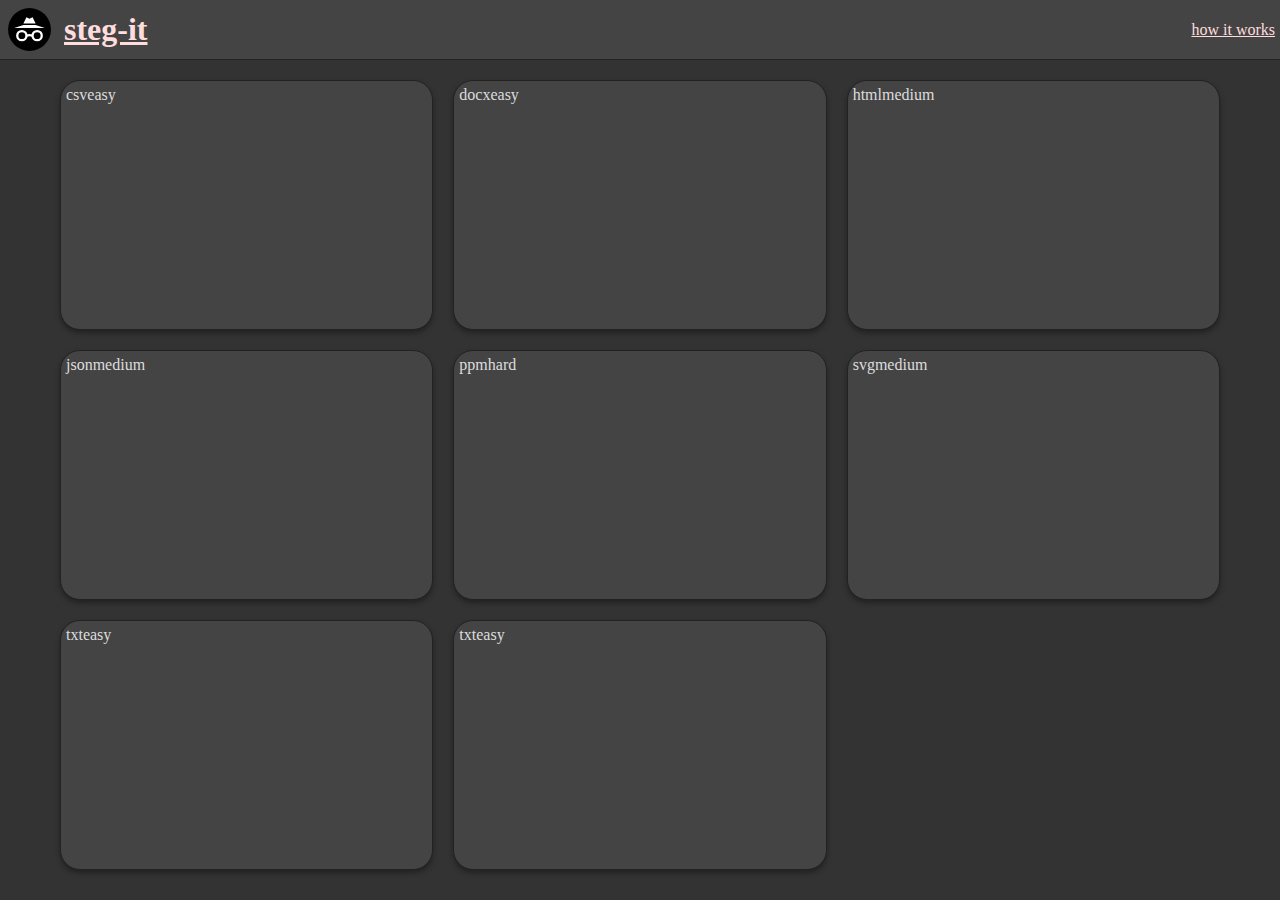
==== index.html @ 73621193 "steg it initial setup" ====
<!DOCTYPE html>
<html lang="en">
<head>
    <meta charset="UTF-8">
    <meta name="viewport" content="width=device-width, initial-scale=1.0">
    <title>steg-it</title>
    <meta name="description" content="This website provides multiple examples for Steganography in text and image files.">
    <link rel="icon" href="icon.svg"/>
    <link rel="stylesheet" href="style.css">
</head>
<body>
    <header>
        <a href="#home">
            <img src="icon.svg" alt="logo"/>
            <h1>steg-it</h1>
        </a>
        <a href="#how-it-works">how it works</a>
    </header>
    <main id="home">
        <nav>
            <a href="#steg-1"><span>csv</span><span>easy</span></a>
            <a href="#steg-2"><span>docx</span><span>easy</span></a>
            <a href="#steg-3"><span>html</span><span>medium</span></a>
            <a href="#steg-4"><span>json</span><span>medium</span></a>
            <a href="#steg-5"><span>ppm</span><span>hard</span></a>
            <a href="#steg-6"><span>svg</span><span>medium</span></a>
            <a href="#steg-7"><span>txt</span><span>easy</span></a>
            <a href="#steg-8"><span>txt</span><span>easy</span></a>
        </nav>

        <section id="steg-1">
            <a href="#home">back</a>
            <a href="steg/file.csv" download>challenge file</a>
        </section>
        <section id="steg-2">
            <a href="#home">back</a>
            <a href="steg/file.docx" download>challenge file</a>
        </section>
        <section id="steg-3">
            <a href="#home">back</a>
            <a href="steg/file.html" download>challenge file</a>
        </section>
        <section id="steg-4">
            <a href="#home">back</a>
            <a href="steg/file.json" download>challenge file</a>
        </section>
        <section id="steg-5">
            <a href="#home">back</a>
            <a href="steg/file.ppm" download>challenge file</a>
        </section>
        <section id="steg-6">
            <a href="#home">back</a>
            <a href="steg/file.svg" download>challenge file</a>
        </section>
        <section id="steg-7">
            <a href="#home">back</a>
            <a href="steg/file.txt" download>challenge file</a>
        </section>
        <section id="steg-8">
            <a href="#home">back</a>
            <a href="steg/file.txt" download>challenge file</a>
        </section>
    </main>
    <footer id="how-it-works">
        <article>
        <h2>How it works</h2>
            In <a href="https://en.wikipedia.org/wiki/Steganography">Steganography</a> a participant tries to hide information in a cover-object in plain sight.
            It can be applied to many things like images, text, filesystems and even more.
            After the information was embedded it can be extracted again.
            <br />
            This website provides a few examples/challenges to find and decipher the hidden messages.
            Each cover-object will only contains a single hidden message to reduce complexity.
            The cover-objects are synthetic, which means their only purpose is to hide the message.
            The found message can be validated on this website.
            <br />
            If you have trouble finding the message you can get hints on this website as well.
            But generally try to avoid taking hints, it's a far better experience solving it without.
            <br />
            Have fun!
        </article>
    </footer>
</body>
</html>
---- style.css ----
:root {
    --link-color: #fdd;
    --link-hover-color: #f90;
    --text-color: #ddd;
    --background-color: #333;

    --card-page-margin: 20px;
    --card-gap: 20px;
    --card-columns: 3;
    --card-width: calc((min(100svw, 1500px) - (var(--card-columns) - 1) * var(--card-gap)) / var(--card-columns) - 2 * var(--card-page-margin));
    --card-height: 250px;
}

@media (width <= 1250px) {
    :root {
        --card-columns: 2;
    }
}

@media (width <= 800px) {
    :root {
        --card-columns: 1;
    }
}

* {
    box-sizing: border-box;
    margin: 0;
    color: var(--text-color);
    transition: transform 0.2s, color 0.2s, background-color 0.1s;
}

body {
    background-color: var(--background-color);
    display: grid;
    grid-template-rows: 60px auto;
    width: 100svw;
    height: 100svh;
    overflow: hidden;
}

:target {
    outline: none;
}

h1, h2 {
    color: inherit
}

a {
    color: var(--link-color);

    &:hover {
        color: var(--link-hover-color);
    }
}

header {
    display: flex;
    justify-content: space-between;
    align-items: center;
    height: 100%;
    padding: 5px;
    background-color: #444;
    border-bottom: 1px solid #222;

    &>a {
        display: flex;
        align-items: center;
        justify-content: center;
        gap: 10px;
        height: 100%;

        &>img {
            display: inline-block;
            height: 100%;
        }

        &>h1 {
            display: inline-block;
        }
    }
}

main {
    grid-column: 1 / span 1;
    grid-row: 2 / span 1;
    padding: 20px;
    overflow-y: auto;
    position: relative;

    &>nav {
        width: min-content;
        display: grid;
        grid-template-columns: repeat(var(--card-columns), var(--card-width));
        grid-auto-rows: var(--card-height);
        gap: var(--card-gap);
        margin: auto;

        &>a {
            border: 1px solid #222;
            background-color: #444;
            box-shadow: #222 0 3px 5px;
            border-radius: 20px;
            padding: 5px;
            text-decoration: none;

            &:hover {
                background-color: #555;
                cursor: pointer;
            }
        }
    }

    &>section {
        position: absolute;
        top: 0;
        left: 0;
        width: 100%;
        height: 100%;
        background-color: var(--background-color);
    }

    &>section:not(:target) {
        transform: translate(-100%, 0);
    }
}

footer {
    grid-column: 1 / span 1;
    grid-row: 2 / span 1;
    padding: 20px;
    overflow-y: auto;
    background-color: var(--background-color);
    z-index: 1;

    &>article {
        display: block;
        margin: auto;
        max-width: 80ch;
    }
}

#how-it-works:not(:target) {
    transform: translate(-100%, 0);
}
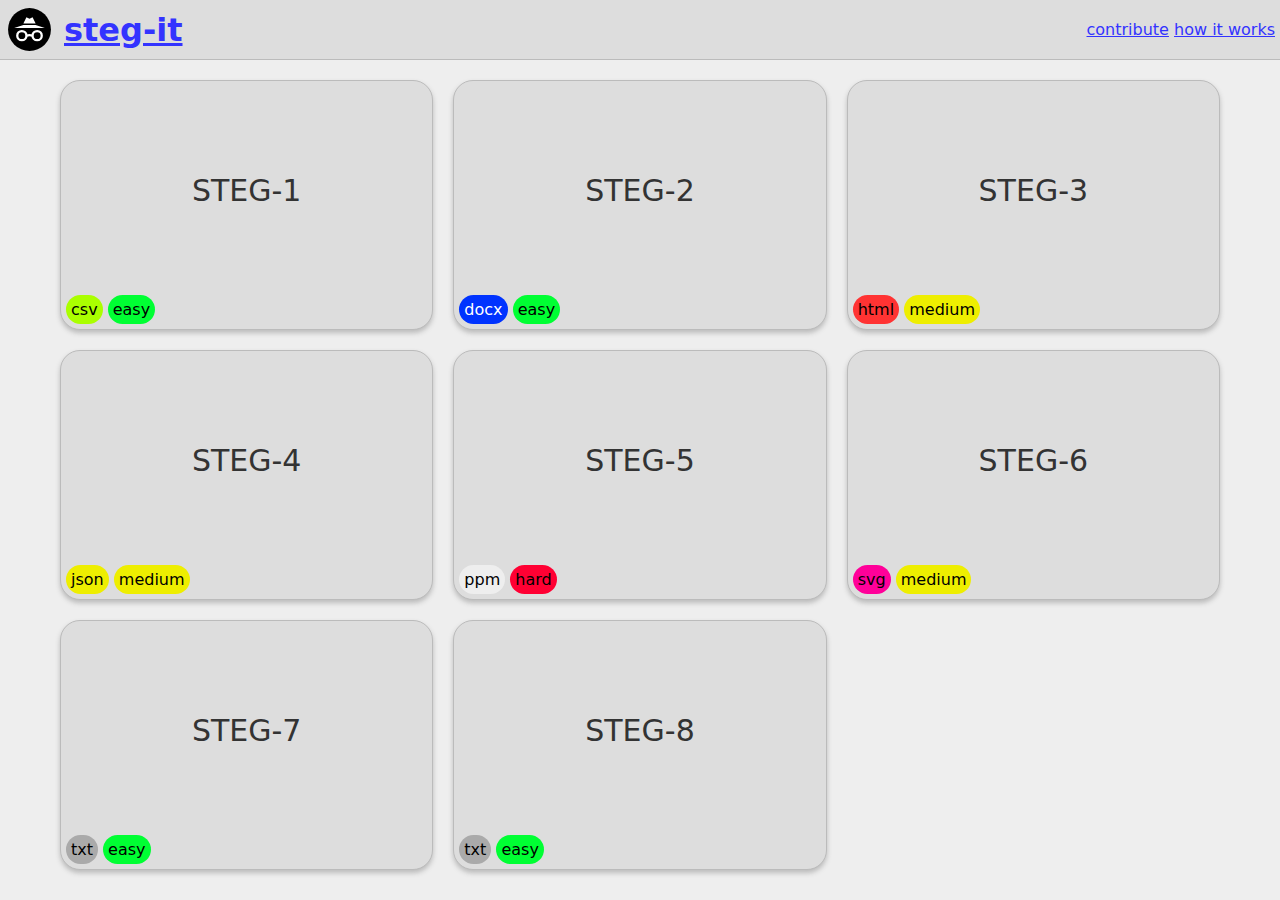
==== commit 54c0fddc: "update" ====
--- a/index.html
+++ b/index.html
@@ -3,10 +3,12 @@
 <head>
     <meta charset="UTF-8">
     <meta name="viewport" content="width=device-width, initial-scale=1.0">
+    <meta name="description" content="This website provides multiple examples for Steganography in text and image files.">
+    <meta name="keywords" content="steganography, steganalysis, webapp, learning-by-doing">
     <title>steg-it</title>
-    <meta name="description" content="This website provides multiple examples for Steganography in text and image files.">
     <link rel="icon" href="icon.svg"/>
     <link rel="stylesheet" href="style.css">
+    <script src="script.js"></script>
 </head>
 <body>
     <header>
@@ -14,69 +16,248 @@
             <img src="icon.svg" alt="logo"/>
             <h1>steg-it</h1>
         </a>
-        <a href="#how-it-works">how it works</a>
+        <div>
+            <a href="https://github.com/AntVil/steg-it">contribute</a>
+            <a href="#how-it-works">how it works</a>
+        </div>
     </header>
     <main id="home">
         <nav>
-            <a href="#steg-1"><span>csv</span><span>easy</span></a>
-            <a href="#steg-2"><span>docx</span><span>easy</span></a>
-            <a href="#steg-3"><span>html</span><span>medium</span></a>
-            <a href="#steg-4"><span>json</span><span>medium</span></a>
-            <a href="#steg-5"><span>ppm</span><span>hard</span></a>
-            <a href="#steg-6"><span>svg</span><span>medium</span></a>
-            <a href="#steg-7"><span>txt</span><span>easy</span></a>
-            <a href="#steg-8"><span>txt</span><span>easy</span></a>
+            <a href="#steg-1">
+                <label>STEG-1</label>
+                <div>
+                    <span class="csv">csv</span>
+                    <span class="easy">easy</span>
+                </div>
+            </a>
+            <a href="#steg-2">
+                <label>STEG-2</label>
+                <div>
+                    <span class="docx">docx</span>
+                    <span class="easy">easy</span>
+                </div>
+            </a>
+            <a href="#steg-3">
+                <label>STEG-3</label>
+                <div>
+                    <span class="html">html</span>
+                    <span class="medium">medium</span>
+                </div>
+            </a>
+            <a href="#steg-4">
+                <label>STEG-4</label>
+                <div>
+                    <span class="json">json</span>
+                    <span class="medium">medium</span>
+                </div>
+            </a>
+            <a href="#steg-5">
+                <label>STEG-5</label>
+                <div>
+                    <span class="ppm">ppm</span>
+                    <span class="hard">hard</span>
+                </div>
+            </a>
+            <a href="#steg-6">
+                <label>STEG-6</label>
+                <div>
+                    <span class="svg">svg</span>
+                    <span class="medium">medium</span>
+                </div>
+            </a>
+            <a href="#steg-7">
+                <label>STEG-7</label>
+                <div>
+                    <span class="txt">txt</span>
+                    <span class="easy">easy</span>
+                </div>
+            </a>
+            <a href="#steg-8">
+                <label>STEG-8</label>
+                <div>
+                    <span class="txt">txt</span>
+                    <span class="easy">easy</span>
+                </div>
+            </a>
         </nav>
 
         <section id="steg-1">
-            <a href="#home">back</a>
-            <a href="steg/file.csv" download>challenge file</a>
+            <div>
+                <a href="#home">go back</a>
+                <h2>STEG-1</h2>
+                <p>Find the message inside this file: <a href="steg/steg-1.csv" download>challenge file</a></p>
+                <h3>Hints</h3>
+                <details>
+                    <summary>Hint 1</summary>
+                    <p>In Steganography participants often try to hide content in optional or unused resources. What would be such resources in this csv-file?</p>
+                </details>
+                <details>
+                    <summary>Hint 2</summary>
+                    <p>In some cases it's necessary to have a better understanding of the type of the cover-object. The csv-standard is not just about commas and also includes escape characters. How could they be used to encode information?</p>
+                </details>
+                <h3>Validate</h3>
+                <p>If you have a guess you can validate it here:</p>
+                <noscript>To enable Validation you will have to enable JavaScript.</noscript>
+                <input type="text" minlength="8" oninput="validate(this)" placeholder="your guess" data-validation-hash="56f0e5b2847c3a0b1c4b6b89dfcdfa30712c57e4e28afe0acaa1b123d09c0cfe" />
+                <h4>Attribution</h4>
+                <p>
+                    The data to generate this file was taken from here:
+                    <a href="https://www.w3.org/wiki/CSS/Properties/color/keywords" target="_blank" rel="noopener noreferrer">https://www.w3.org/wiki/CSS/Properties/color/keywords</a>
+                </p>
+            </div>
         </section>
         <section id="steg-2">
-            <a href="#home">back</a>
-            <a href="steg/file.docx" download>challenge file</a>
+            <div>
+                <a href="#home">go back</a>
+                <h2>STEG-2</h2>
+                <p>Find the message inside this file: <a href="steg/steg-2.docx" download>challenge file</a></p>
+                <h3>Hints</h3>
+                <details>
+                    <summary>Hint 1</summary>
+                </details>
+                <h3>Validate</h3>
+                <p>If you have a guess you can validate it here:</p>
+                <noscript>To enable Validation you will have to enable JavaScript</noscript>
+                <input type="text" minlength="8" oninput="validate(this)" placeholder="your guess" data-validation-hash="e06554818e902b4ba339f066967c0000da3fcda4fd7eb4ef89c124fa78bda419" />
+            </div>
         </section>
         <section id="steg-3">
-            <a href="#home">back</a>
-            <a href="steg/file.html" download>challenge file</a>
+            <div>
+                <a href="#home">go back</a>
+                <h2>STEG-3</h2>
+                <p>Find the message inside this file: <a href="steg/steg-3.html" download>challenge file</a></p>
+                <h3>Hints</h3>
+                <details>
+                    <summary>Hint 1</summary>
+                </details>
+                <h3>Validate</h3>
+                <p>If you have a guess you can validate it here:</p>
+                <noscript>To enable Validation you will have to enable JavaScript</noscript>
+                <input type="text" minlength="8" oninput="validate(this)" placeholder="your guess" data-validation-hash="91f060a9ad4b39eb228d9537292fab19d252faed06c169d0fdcb4a90560f5676" />
+            </div>
         </section>
         <section id="steg-4">
-            <a href="#home">back</a>
-            <a href="steg/file.json" download>challenge file</a>
+            <div>
+                <a href="#home">go back</a>
+                <h2>STEG-4</h2>
+                <p>Find the message inside this file: <a href="steg/steg-4.json" download>challenge file</a></p>
+                <h3>Hints</h3>
+                <details>
+                    <summary>Hint 1</summary>
+                </details>
+                <h3>Validate</h3>
+                <p>If you have a guess you can validate it here:</p>
+                <noscript>To enable Validation you will have to enable JavaScript</noscript>
+                <input type="text" minlength="8" oninput="validate(this)" placeholder="your guess" data-validation-hash="eda71746c01c3f465ffd02b6da15a6518e6fbc8f06f1ac525be193be5507069d" />
+                <h4>Attribution</h4>
+                <p>
+                    The data to generate this file was taken from here:
+                    <a href="https://www.w3.org/wiki/CSS/Properties/color/keywords" target="_blank" rel="noopener noreferrer">https://www.w3.org/wiki/CSS/Properties/color/keywords</a>
+                </p>
+            </div>
         </section>
         <section id="steg-5">
-            <a href="#home">back</a>
-            <a href="steg/file.ppm" download>challenge file</a>
+            <div>
+                <a href="#home">go back</a>
+                <h2>STEG-5</h2>
+                <p>Find the message inside this file: <a href="steg/steg-5.ppm" download>challenge file</a></p>
+                <h3>Hints</h3>
+                <details>
+                    <summary>Hint 1</summary>
+                </details>
+                <h3>Validate</h3>
+                <p>If you have a guess you can validate it here:</p>
+                <noscript>To enable Validation you will have to enable JavaScript</noscript>
+                <input type="text" minlength="8" oninput="validate(this)" placeholder="your guess" data-validation-hash="4063e12acc5102510afb3c51a06d50b225de40d3194a972dce4d52225ee72582" />
+            </div>
         </section>
         <section id="steg-6">
-            <a href="#home">back</a>
-            <a href="steg/file.svg" download>challenge file</a>
+            <div>
+                <a href="#home">go back</a>
+                <h2>STEG-6</h2>
+                <p>Find the message inside this file: <a href="steg/steg-6.svg" download>challenge file</a></p>
+                <h3>Hints</h3>
+                <details>
+                    <summary>Hint 1</summary>
+                </details>
+                <h3>Validate</h3>
+                <p>If you have a guess you can validate it here:</p>
+                <noscript>To enable Validation you will have to enable JavaScript</noscript>
+                <input type="text" minlength="8" oninput="validate(this)" placeholder="your guess" data-validation-hash="3549b0028b75d981cdda2e573e9cb49dedc200185876df299f912b79f69dabd8" />
+            </div>
         </section>
         <section id="steg-7">
-            <a href="#home">back</a>
-            <a href="steg/file.txt" download>challenge file</a>
+            <div>
+                <a href="#home">go back</a>
+                <h2>STEG-7</h2>
+                <p>Find the message inside this file: <a href="steg/steg-7.txt" download>challenge file</a></p>
+                <h3>Hints</h3>
+                <details>
+                    <summary>Hint 1</summary>
+                </details>
+                <h3>Validate</h3>
+                <p>If you have a guess you can validate it here:</p>
+                <noscript>To enable Validation you will have to enable JavaScript</noscript>
+                <input type="text" minlength="8" oninput="validate(this)" placeholder="your guess" data-validation-hash="72f106acc268775da28b21eb67479bd65af4135c24d999cd9460b832772a3e22" />
+            </div>
         </section>
         <section id="steg-8">
-            <a href="#home">back</a>
-            <a href="steg/file.txt" download>challenge file</a>
+            <div>
+                <a href="#home">go back</a>
+                <h2>STEG-8</h2>
+                <p>Find the message inside this file: <a href="steg/steg-8.txt" download>challenge file</a></p>
+                <h3>Hints</h3>
+                <details>
+                    <summary>Hint 1</summary>
+                </details>
+                <h3>Validate</h3>
+                <p>If you have a guess you can validate it here:</p>
+                <noscript>To enable Validation you will have to enable JavaScript</noscript>
+                <input type="text" minlength="8" oninput="validate(this)" placeholder="your guess" data-validation-hash="57eb5aedb42b638bbf6c7c7fc40416a238ab7edb082ac90ae8b30fa95a96c33b" />
+            </div>
+        </section>
+        <section id="steg-9">
+            <div>
+                <a href="#home">go back</a>
+                <h2>STEG-9</h2>
+                <p>Find the message inside this file: <a href="steg/steg-9.txt" download>challenge file</a></p>
+                <h3>Hints</h3>
+                <details>
+                    <summary>Hint 1</summary>
+                </details>
+                <h3>Validate</h3>
+                <p>If you have a guess you can validate it here:</p>
+                <noscript>To enable Validation you will have to enable JavaScript</noscript>
+                <input type="text" minlength="8" oninput="validate(this)" placeholder="your guess" data-validation-hash="e9f5607761cac00ac2ee7b349aedb414e52020134b78622a1c79ef299cf35494" />
+            </div>
         </section>
     </main>
     <footer id="how-it-works">
         <article>
         <h2>How it works</h2>
-            In <a href="https://en.wikipedia.org/wiki/Steganography">Steganography</a> a participant tries to hide information in a cover-object in plain sight.
-            It can be applied to many things like images, text, filesystems and even more.
-            After the information was embedded it can be extracted again.
+            <p>
+                In <a href="https://en.wikipedia.org/wiki/Steganography">Steganography</a> a participant tries to hide information in a cover-object in plain sight.
+                It can be applied to many things like images, text, filesystems and even more.
+                After the information was embedded it can be extracted again.
+                <br />
+                This website provides a few examples/challenges to find and decipher the hidden messages.
+                Each cover-object will only contains a single hidden message to reduce complexity.
+                The cover-objects are synthetic, which means their only purpose is to hide the message.
+                The found message can be validated on this website.
+                Each message consists of a single lowercased english word.
+                Each word will have at least 8 characters.
+                There will be no punctuation symbol, whitespace or similar characters.
+                <br />
+                If you have trouble finding the message you can get hints on this website as well.
+                But generally try to avoid taking hints, it's a far better experience solving it without.
+                <br />
+                Have fun!
+            </p>
             <br />
-            This website provides a few examples/challenges to find and decipher the hidden messages.
-            Each cover-object will only contains a single hidden message to reduce complexity.
-            The cover-objects are synthetic, which means their only purpose is to hide the message.
-            The found message can be validated on this website.
-            <br />
-            If you have trouble finding the message you can get hints on this website as well.
-            But generally try to avoid taking hints, it's a far better experience solving it without.
-            <br />
-            Have fun!
+            <aside>
+                Since most people cannot decode binary in their head you can use websites like this one here:
+                <a href="https://dencode.com/en/" target="_blank" rel="noopener noreferrer">https://dencode.com/en/</a>
+            </aside>
         </article>
     </footer>
 </body>
--- a/style.css
+++ b/style.css
@@ -1,8 +1,15 @@
 :root {
-    --link-color: #fdd;
-    --link-hover-color: #f90;
-    --text-color: #ddd;
-    --background-color: #333;
+    color-scheme: light dark;
+
+    --link-color: light-dark(#33f, #fdd);
+    --link-hover-color: light-dark(#09f, #f90);
+    --link-active-color: light-dark(#3Af, #fA3);
+    --text-color: light-dark(#333, #ddd);
+    --shadow-color: light-dark(#bbb, #222);
+    --theme-color-1: light-dark(#eee, #333);
+    --theme-color-2: light-dark(#ddd, #444);
+    --theme-color-3: light-dark(#ccc, #555);
+    --theme-color-4: light-dark(#bbb, #666);
 
     --card-page-margin: 20px;
     --card-gap: 20px;
@@ -27,11 +34,12 @@
     box-sizing: border-box;
     margin: 0;
     color: var(--text-color);
-    transition: transform 0.2s, color 0.2s, background-color 0.1s;
+    font-family: system-ui, -apple-system, BlinkMacSystemFont, 'Segoe UI', Roboto, Oxygen, Ubuntu, Cantarell, 'Open Sans', 'Helvetica Neue', sans-serif;
+    transition: transform 0.2s, background-color 0.1s;
 }
 
 body {
-    background-color: var(--background-color);
+    background-color: var(--theme-color-1);
     display: grid;
     grid-template-rows: 60px auto;
     width: 100svw;
@@ -43,7 +51,7 @@
     outline: none;
 }
 
-h1, h2 {
+h1, h2, h3, h4 {
     color: inherit
 }
 
@@ -53,6 +61,18 @@
     &:hover {
         color: var(--link-hover-color);
     }
+
+    &:active {
+        color: var(--link-active-color);
+    }
+}
+
+summary:hover {
+    cursor: pointer;
+}
+
+noscript {
+    color: #f00;
 }
 
 header {
@@ -61,8 +81,8 @@
     align-items: center;
     height: 100%;
     padding: 5px;
-    background-color: #444;
-    border-bottom: 1px solid #222;
+    background-color: var(--theme-color-2);
+    border-bottom: 1px solid var(--theme-color-4);
 
     &>a {
         display: flex;
@@ -98,16 +118,86 @@
         margin: auto;
 
         &>a {
-            border: 1px solid #222;
-            background-color: #444;
-            box-shadow: #222 0 3px 5px;
+            display: grid;
+            grid-template-rows: 1fr auto;
+            border: 0.5px solid var(--theme-color-4);
+            background-color: var(--theme-color-2);
+            box-shadow: var(--shadow-color) 0 3px 5px;
             border-radius: 20px;
             padding: 5px;
             text-decoration: none;
 
             &:hover {
-                background-color: #555;
+                background-color: var(--theme-color-3);
                 cursor: pointer;
+            }
+
+            &:active {
+                background-color: var(--theme-color-4);
+            }
+
+            &>label {
+                display: flex;
+                justify-content: center;
+                align-items: center;
+                font-size: 30px;
+                cursor: inherit;
+            }
+
+            &>div>span {
+                display: inline-block;
+                padding: 5px;
+                border-radius: 20px;
+
+                &.csv {
+                    background-color: #af0;
+                    color: #000;
+                }
+
+                &.easy {
+                    background-color: #0f3;
+                    color: #000;
+                }
+
+                &.docx {
+                    background-color: #03f;
+                    color: #fff;
+                }
+
+                &.html {
+                    background-color: #f33;
+                    color: #000;
+                }
+
+                &.medium {
+                    background-color: #ee0;
+                    color: #000;
+                }
+
+                &.json {
+                    background-color: #ee0;
+                    color: #000;
+                }
+
+                &.ppm {
+                    background-color: #eee;
+                    color: #000;
+                }
+
+                &.hard {
+                    background-color: #f03;
+                    color: #000;
+                }
+
+                &.svg {
+                    background-color: #f09;
+                    color: #000;
+                }
+
+                &.txt {
+                    background-color: #aaa;
+                    color: #000;
+                }
             }
         }
     }
@@ -118,7 +208,35 @@
         left: 0;
         width: 100%;
         height: 100%;
-        background-color: var(--background-color);
+        background-color: var(--theme-color-1);
+
+        &>div {
+            display: grid;
+            gap: 10px;
+            max-width: 80ch;
+            margin: auto;
+
+            &>details>p {
+                margin-left: 30px;
+            }
+
+            &>input {
+                background-color: var(--theme-color-3);
+                border-color: var(--theme-color-4);
+                border-width: 1px;
+                border-style: solid;
+                border-radius: 2px;
+                outline: none;
+
+                &.valid {
+                    border-color: #9F0;
+                }
+
+                &.invalid {
+                    border-color: #F03;
+                }
+            }
+        }
     }
 
     &>section:not(:target) {
@@ -131,7 +249,7 @@
     grid-row: 2 / span 1;
     padding: 20px;
     overflow-y: auto;
-    background-color: var(--background-color);
+    background-color: var(--theme-color-1);
     z-index: 1;
 
     &>article {
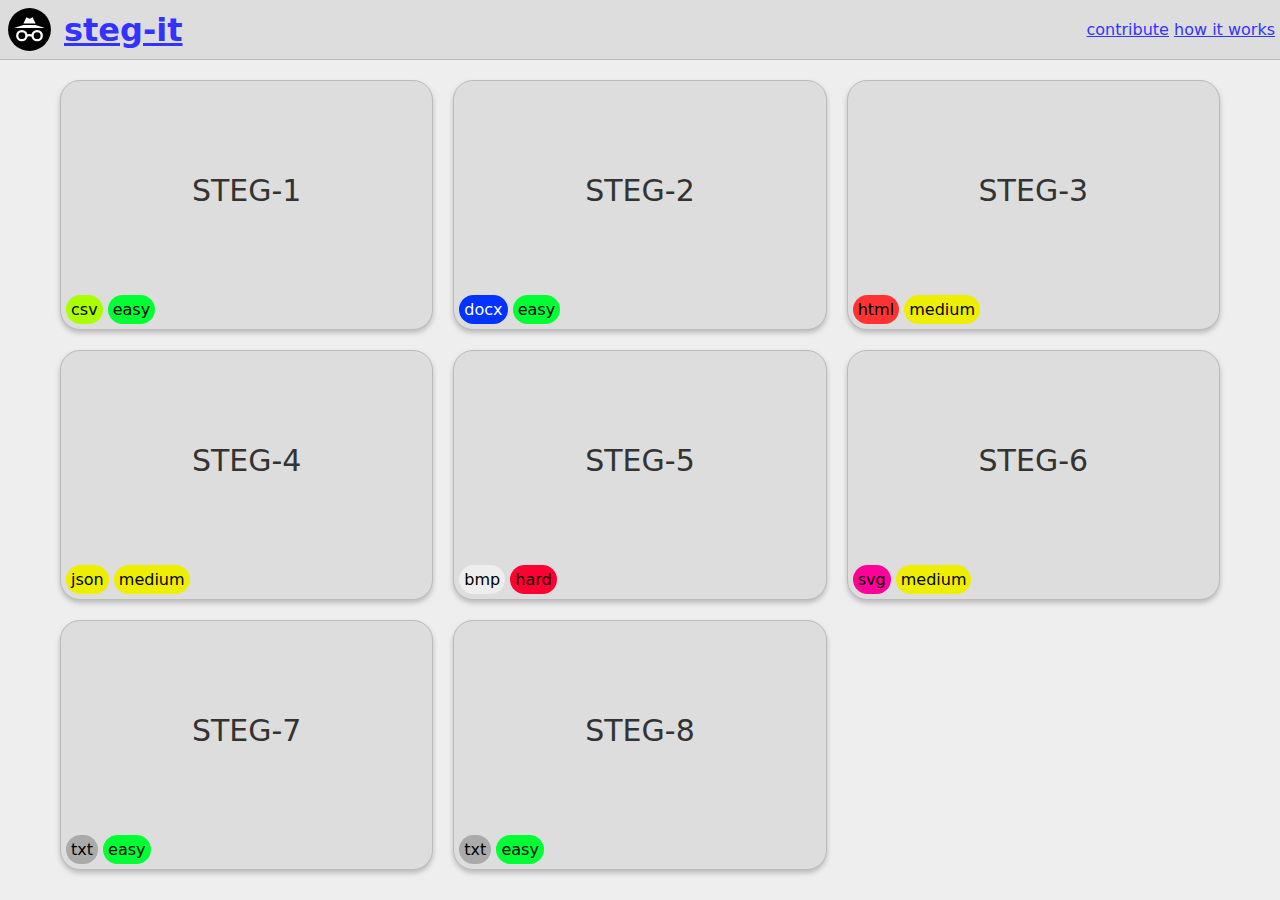
==== commit 07a885bc: "update" ====
--- a/index.html
+++ b/index.html
@@ -54,7 +54,7 @@
             <a href="#steg-5">
                 <label>STEG-5</label>
                 <div>
-                    <span class="ppm">ppm</span>
+                    <span class="bmp">bmp</span>
                     <span class="hard">hard</span>
                 </div>
             </a>
@@ -160,7 +160,7 @@
             <div>
                 <a href="#home">go back</a>
                 <h2>STEG-5</h2>
-                <p>Find the message inside this file: <a href="steg/steg-5.ppm" download>challenge file</a></p>
+                <p>Find the message inside this file: <a href="steg/steg-5.bmp" download>challenge file</a></p>
                 <h3>Hints</h3>
                 <details>
                     <summary>Hint 1</summary>
--- a/style.css
+++ b/style.css
@@ -179,7 +179,7 @@
                     color: #000;
                 }
 
-                &.ppm {
+                &.bmp {
                     background-color: #eee;
                     color: #000;
                 }
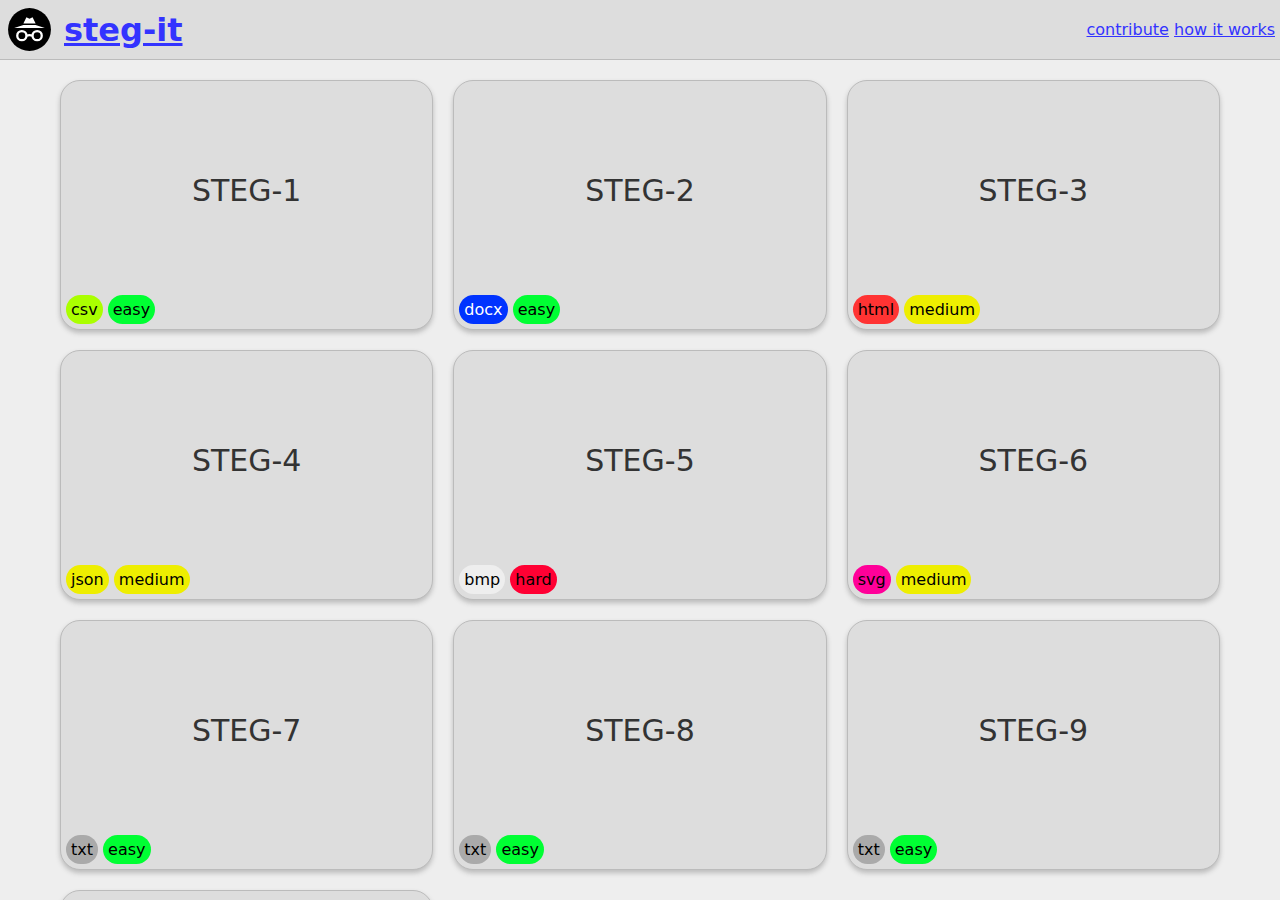
==== commit f9838832: "update" ====
--- a/index.html
+++ b/index.html
@@ -79,6 +79,20 @@
                     <span class="easy">easy</span>
                 </div>
             </a>
+            <a href="#steg-9">
+                <label>STEG-9</label>
+                <div>
+                    <span class="txt">txt</span>
+                    <span class="easy">easy</span>
+                </div>
+            </a>
+            <a href="#steg-10">
+                <label>STEG-10</label>
+                <div>
+                    <span class="sql">sql</span>
+                    <span class="easy">easy</span>
+                </div>
+            </a>
         </nav>
 
         <section id="steg-1">
@@ -164,6 +178,11 @@
                 <h3>Hints</h3>
                 <details>
                     <summary>Hint 1</summary>
+                    You won't be able to see the message with your bare eyes.
+                </details>
+                <details>
+                    <summary>Hint 2</summary>
+                    Try dumping the image data and check for suspicious patterns.
                 </details>
                 <h3>Validate</h3>
                 <p>If you have a guess you can validate it here:</p>
@@ -179,6 +198,11 @@
                 <h3>Hints</h3>
                 <details>
                     <summary>Hint 1</summary>
+                    SVG-files are images, you should look at it closely with a renderer.
+                </details>
+                <details>
+                    <summary>Hint 2</summary>
+                    Don't hesitate to edit the file, in order to find the message.
                 </details>
                 <h3>Validate</h3>
                 <p>If you have a guess you can validate it here:</p>
@@ -229,6 +253,22 @@
                 <p>If you have a guess you can validate it here:</p>
                 <noscript>To enable Validation you will have to enable JavaScript</noscript>
                 <input type="text" minlength="8" oninput="validate(this)" placeholder="your guess" data-validation-hash="e9f5607761cac00ac2ee7b349aedb414e52020134b78622a1c79ef299cf35494" />
+            </div>
+        </section>
+        <section id="steg-10">
+            <div>
+                <a href="#home">go back</a>
+                <h2>STEG-9</h2>
+                <p>Find the message inside this file: <a href="steg/steg-10.sql" download>challenge file</a></p>
+                <h3>Hints</h3>
+                <details>
+                    <summary>Hint 1</summary>
+                    What are common conventions in sql, are they potentially broken?
+                </details>
+                <h3>Validate</h3>
+                <p>If you have a guess you can validate it here:</p>
+                <noscript>To enable Validation you will have to enable JavaScript</noscript>
+                <input type="text" minlength="8" oninput="validate(this)" placeholder="your guess" data-validation-hash="bc18f7068971a44e264848ecd54b72b02d38216abb8ce3c3d2148e37e8a12398" />
             </div>
         </section>
     </main>
--- a/style.css
+++ b/style.css
@@ -194,6 +194,11 @@
                     color: #000;
                 }
 
+                &.sql {
+                    background-color: #D0A;
+                    color: #000;
+                }
+
                 &.txt {
                     background-color: #aaa;
                     color: #000;
